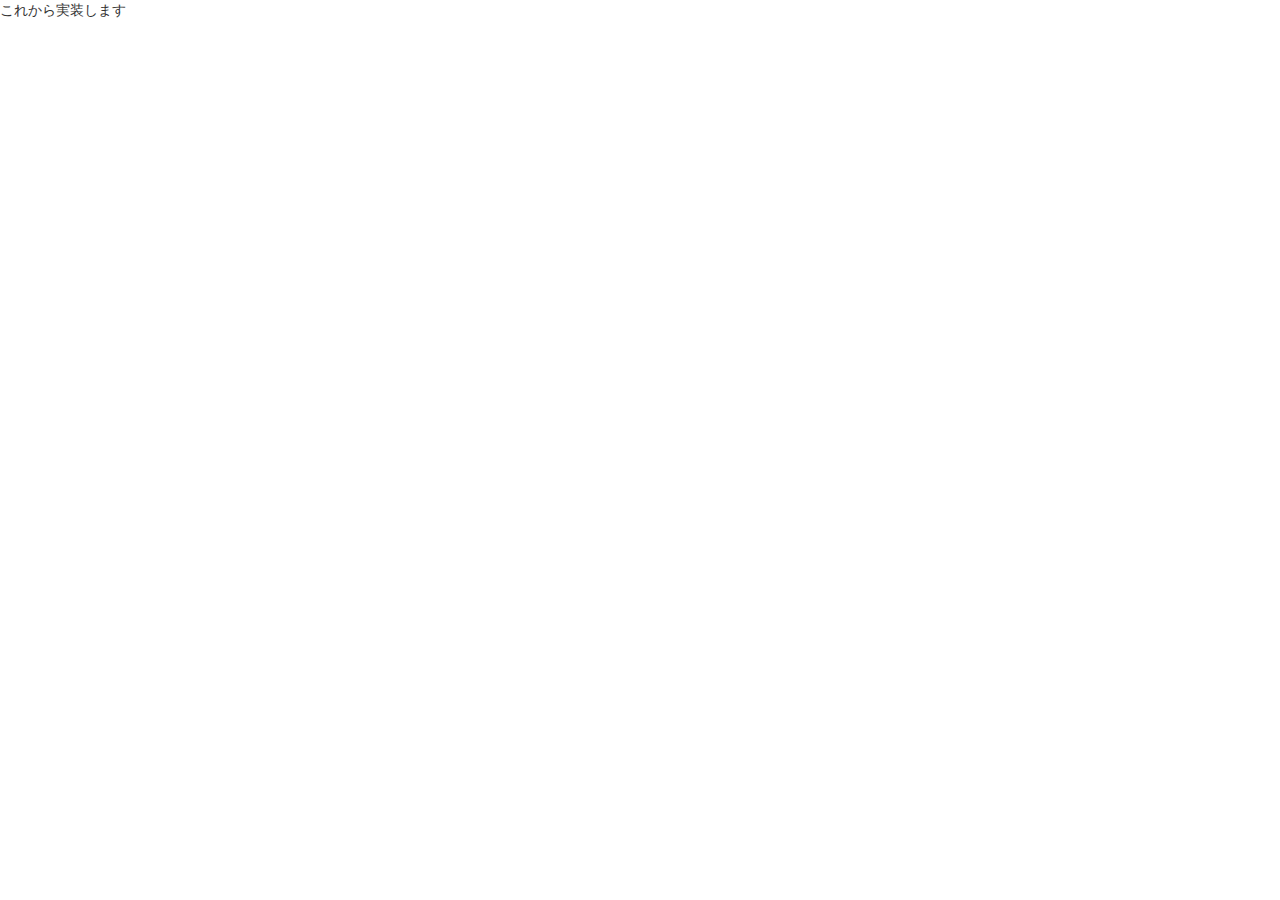
==== login.html @ d315f211 "インデックスページの作成" ====
<!DOCTYPE html>
<html lang="en">

<head>
	<meta charset="UTF-8">
	<meta name="viewport" content="width=device-width, initial-scale=1.0">
	<title>Powers ログイン</title>

	<script src="https://code.jquery.com/jquery-3.0.0.min.js"></script>
	<script src="./js/member_list_modal.js"></script>
	<script src="./js/bootstrap.min.js"></script>
	<link href="./css/style.css" rel="stylesheet">
	<link href="./css/bootstrap.min.css" rel="stylesheet">
	<link href="https://use.fontawesome.com/releases/v5.6.1/css/all.css" rel="stylesheet">
</head>

<body>
	これから実装します
</body>

</html>
---- css/style.css ----
.container {
    width: 1300px;
    margin: 0 auto;
}

.contant {
    margin-right: auto;
    margin-left: auto;
    display: -webkit-flex;
    display: flex;
}


.sidebar {
    width: 20%;
    border-right: 1px solid;
    border-color: #dcdddd;
}

.sidebar .logo{
    width: 40%;
    height: auto;
    margin-bottom: 10px;
}

.sidebar__item {
    margin-bottom: 20px;
    font-size: 18px;
    position: sticky;
    margin-bottom: 0;
    top: 10px;
    z-index: 0;
}

.sidebar__item .selected {
    color: turquoise;
}

.sidebar__item .menu-item {
    margin-bottom: 20px;
}

.sidebar__item .menu-item .menu-text{
    font-weight: bold;
}

.sidebar__item .menu-item i {
    width: 25px;
    text-align: center;
    margin-right: 15px;
}


.main {
    display: block;
    margin: 30px;
    width: 70%;
}

.block {
    position: relative;
}

.block .blockLeft {
    position: absolute;
    left: 0;
}

.block .blockRight {
    position: absolute;
    right: 0;
}

.search {
    margin-bottom: 80px;
}

.search span {
    font-size: 12px;
    color: darkgray;

}

.box {
    background-color: #F8F9f9;
    border-radius: 10px;
    margin-bottom: 20px;
    padding: 20px 20px 10px 20px;
}

.box .box-block {
    padding-top: 10px;
    padding-left: 10px;
}

.box .box-text {
    font-size: 13px;
    font-weight: bold;
}

.box a {
    text-decoration: none;
}

.box .box-trainees {
    display: flex;
    flex-direction: row;
    flex-wrap: wrap;
}

.box .box-trainees .box-trainee {
    width: 90px;
    margin: 5px;
}

.box .box-trainees .box-trainee img {
    border-radius: 50%;
    width: 80px;
    height: 80px;
}

.box .box-trainees .box-trainee .name {
    font-size: 12px;
}

.trainees {
    display: flex;
    flex-direction: row;
    flex-wrap: wrap;
}


.trainee {
    width: 160px;
    margin: 10px;
    text-align: center;
}

.trainee img {
    position: relative;
    border-radius: 50%;
    width: 150px;
    height: 150px;
    z-index: 0;
}

.badge {
    position: absolute;
    color: white;
    font-size: 12px;
    margin: 20px 10px 10px 20px;
    z-index: 1;
}

.badge:before {
    background-color: #f00;
    width: 30px;
    height: 30px;
    border-radius: 50%;
    line-height: 1;
    min-width: 1em;
    padding: 5px;
    transform: translate(-50%, -50%);
    content: attr(data-badge)"";
    display: flex;
    justify-content: center;
    align-items: center;
}

.trainee .profile .name {
    font-size: 14px;
    font-weight: bold;
    margin-left: 7px;
}

.trainee .profile .like {
    font-size: 12px;
    margin-right: 7px;
}

.trainee .profile .comment {
    text-align: left;
    font-size: 12px;
    color: darkgray;
}

.new-arrival {
    background-color: #F8F9f9;
    border-radius: 10px;
    margin-bottom: 20px;
    padding: 20px;
}

.new-arrival .new-arrival-block {
    padding-top: 10px;
    padding-left: 10px;

}

.new-arrival .new-arrival-text {
    font-size: 13px;
    font-weight: bold;
}

.new-arrival a {
    text-decoration: none;
}

.new-arrival .trainees {
    display: flex;
    flex-direction: row;
    flex-wrap: wrap;
}

.new-arrival .trainees .trainee {
    width: 90px;
    margin: 5px;
}

.new-arrival .trainees .trainee img {
    border-radius: 50%;
    width: 80px;
    height: 80px;
}

.new-arrival .trainees .trainee .name {
    font-size: 12px;
}


.blue {
    color: turquoise;
}

.red {
    color: tomato;
}

.yellow {
    color: sandybrown;
}

.green {
    color: forestgreen;
}
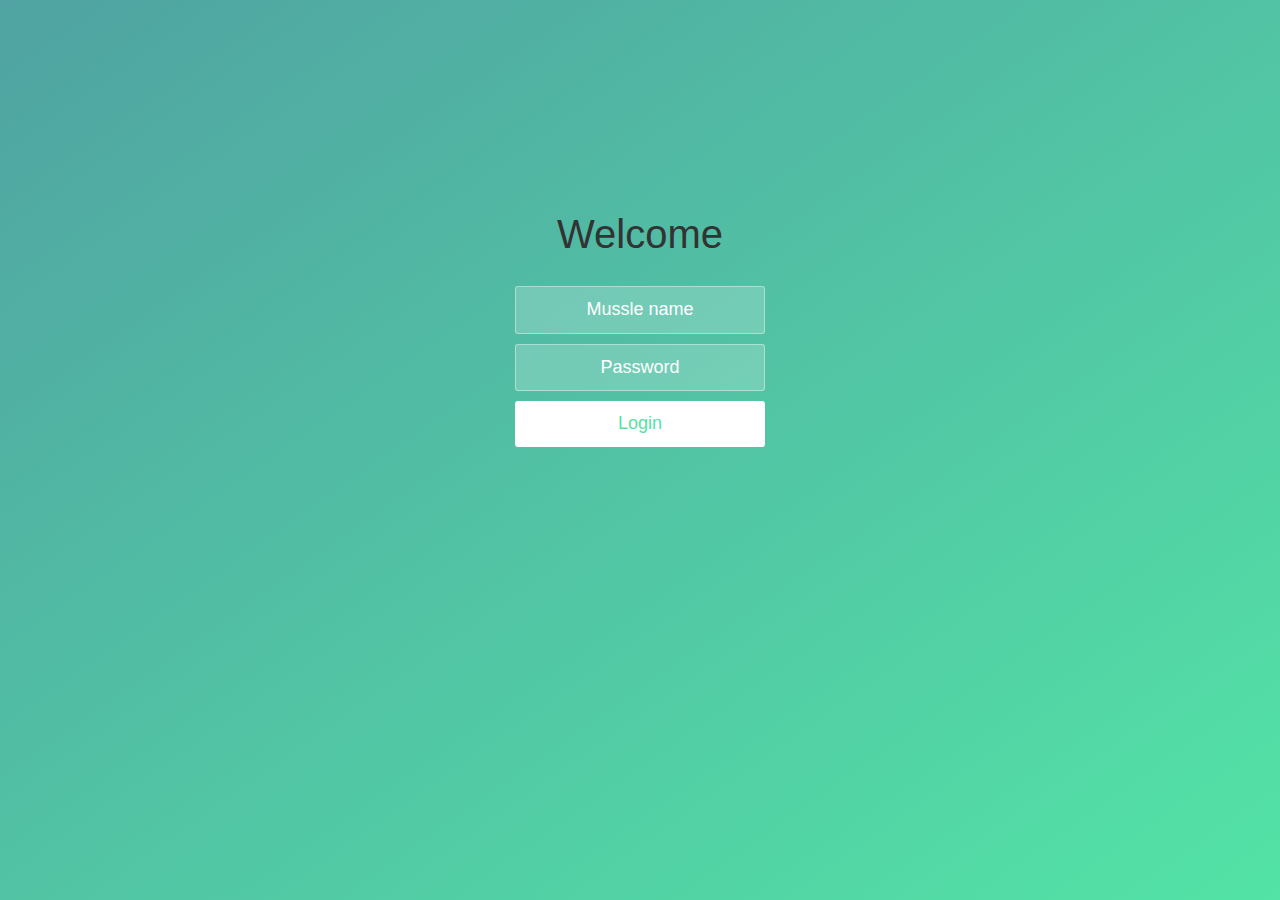
==== commit f0486a40: "ログイン実装" ====
--- a/login.html
+++ b/login.html
@@ -5,17 +5,76 @@
 	<meta charset="UTF-8">
 	<meta name="viewport" content="width=device-width, initial-scale=1.0">
 	<title>Powers ログイン</title>
-
 	<script src="https://code.jquery.com/jquery-3.0.0.min.js"></script>
 	<script src="./js/member_list_modal.js"></script>
 	<script src="./js/bootstrap.min.js"></script>
-	<link href="./css/style.css" rel="stylesheet">
+	<link href="./css/login.css" rel="stylesheet">
 	<link href="./css/bootstrap.min.css" rel="stylesheet">
 	<link href="https://use.fontawesome.com/releases/v5.6.1/css/all.css" rel="stylesheet">
 </head>
 
 <body>
-	これから実装します
+	<div class="wrapper">
+		<div class="container">
+			<h1>Welcome</h1>
+			<form class="form" name="loginForm" action="muscleList.html">
+				<input type="text" id="mussleName" placeholder="Mussle name">
+				<input type="password" id="password" placeholder="Password">
+				<button type="button" id="login-button">Login</button>
+			</form>
+		</div>
+
+		<ul class="bg-bubbles">
+			<li></li>
+			<li></li>
+			<li></li>
+			<li></li>
+			<li></li>
+			<li></li>
+			<li></li>
+			<li></li>
+			<li></li>
+			<li></li>
+		</ul>
+	</div>
 </body>
 
-</html>
+<script type="text/javascript">
+	$("#login-button").click(function (event) {
+
+		var mussleName = $('#mussleName').val();
+		var password = $('#password').val();
+
+		if (!(mussleName == 'test' && password == 'test')) {
+			alert('Mussle name または passwordが違います。');
+			return;
+		}
+
+		event.preventDefault();
+
+		$('form').fadeOut(500);
+		$('.wrapper').addClass('form-success');
+
+		wait();	
+		
+	});
+
+
+	function wait() {
+		var huga = 0;
+		var hoge = setInterval(function () {
+			console.log(huga);
+			huga++;
+			//終了条件
+			if (huga == 2) {
+				clearInterval(hoge);
+				document.loginForm.submit();
+			}
+		}, 1000);
+	}
+</script>
+
+
+</body>
+
+</html>--- a/css/login.css
+++ b/css/login.css
@@ -0,0 +1,202 @@
+* {
+  box-sizing: border-box;
+  margin: 0;
+  padding: 0;
+  font-weight: 300;
+}
+body {
+  font-family: 'Source Sans Pro', sans-serif;
+  color: white;
+  font-weight: 300;
+}
+body ::-webkit-input-placeholder {
+  font-family: 'Source Sans Pro', sans-serif;
+  color: white;
+  font-weight: 300;
+}
+body :-moz-placeholder {
+  font-family: 'Source Sans Pro', sans-serif;
+  color: white;
+  opacity: 1;
+  font-weight: 300;
+}
+body ::-moz-placeholder {
+  font-family: 'Source Sans Pro', sans-serif;
+  color: white;
+  opacity: 1;
+  font-weight: 300;
+}
+body :-ms-input-placeholder {
+  font-family: 'Source Sans Pro', sans-serif;
+  color: white;
+  font-weight: 300;
+}
+.wrapper {
+  background: #50a3a2;
+  background: -webkit-linear-gradient(top left,#50a3a2 0%,#53e3a6 100%);
+  background: -moz-linear-gradient(top left,#50a3a2 0%,#53e3a6 100%);
+  background: -o-linear-gradient(top left,#50a3a2 0%,#53e3a6 100%);
+  background: linear-gradient(to bottom right,#50a3a2 0%,#53e3a6 100%);
+  position: absolute;
+  width: 100%;
+  height: 100%;
+  overflow: hidden;
+}
+.wrapper.form-success .container h1 {
+  transform: translateY(85px);
+}
+.container {
+  max-width: 600px;
+  margin: 0 auto;
+  padding: 15vw 0;
+  height: 400px;
+  text-align: center;
+}
+.container h1 {
+  font-size: 40px;
+  transition-duration: 1s;
+  transition-timing-function: ease-in-put;
+  font-weight: 200;
+}
+form {
+  padding: 20px 0;
+  position: relative;
+  z-index: 2;
+}
+form input {
+  display: block;
+  appearance: none;
+  outline: 0;
+  border: 1px solid rgba(255,255,255,0.4);
+  background-color: rgba(255,255,255,0.2);
+  width: 250px;
+  border-radius: 3px;
+  padding: 10px 15px;
+  margin: 0 auto 10px auto;
+  display: block;
+  text-align: center;
+  font-size: 18px;
+  color: white;
+  transition-duration: 0.25s;
+  font-weight: 300;
+}
+form input:hover {
+  background-color: rgba(255,255,255,0.4);
+}
+form input:focus {
+  background-color: white;
+  width: 300px;
+  color: #53e3a6;
+}
+form button {
+  appearance: none;
+  outline: 0;
+  background-color: white;
+  border: 0;
+  padding: 10px 15px;
+  color: #53e3a6;
+  border-radius: 3px;
+  width: 250px;
+  cursor: pointer;
+  font-size: 18px;
+  transition-duration: 0.25s;
+}
+form button:hover {
+  background-color: #f5f7f9;
+}
+.bg-bubbles {
+  position: absolute;
+  top: 0;
+  left: 0;
+  width: 100%;
+  height: 100%;
+  z-index: 1;
+}
+.bg-bubbles li {
+  position: absolute;
+  list-style: none;
+  display: block;
+  width: 40px;
+  height: 40px;
+  background-color: rgba(255,255,255,0.15);
+  bottom: -160px;
+  -webkit-animation: square 25s infinite;
+  animation: square 25s infinite;
+  -webkit-transition-timing-function: linear;
+  transition-timing-function: linear;
+}
+.bg-bubbles li:nth-child(1) {
+  left: 10%;
+}
+.bg-bubbles li:nth-child(2) {
+  left: 20%;
+  width: 80px;
+  height: 80px;
+  animation-delay: 2s;
+  animation-duration: 17s;
+}
+.bg-bubbles li:nth-child(3) {
+  left: 25%;
+  animation-delay: 4s;
+}
+.bg-bubbles li:nth-child(4) {
+  left: 40%;
+  width: 60px;
+  height: 60px;
+  animation-duration: 22s;
+  background-color: rgba(255,255,255,0.25);
+}
+.bg-bubbles li:nth-child(5) {
+  left: 70%;
+}
+.bg-bubbles li:nth-child(6) {
+  left: 80%;
+  width: 120px;
+  height: 120px;
+  animation-delay: 3s;
+  background-color: rgba(255,255,255,0.2);
+}
+.bg-bubbles li:nth-child(7) {
+  left: 32%;
+  width: 160px;
+  height: 160px;
+  animation-delay: 7s;
+}
+.bg-bubbles li:nth-child(8) {
+  left: 55%;
+  width: 20px;
+  height: 20px;
+  animation-delay: 15s;
+  animation-duration: 40s;
+}
+.bg-bubbles li:nth-child(9) {
+  left: 25%;
+  width: 10px;
+  height: 10px;
+  animation-delay: 2s;
+  animation-duration: 40s;
+  background-color: rgba(255,255,255,0.3);
+}
+.bg-bubbles li:nth-child(10) {
+  left: 90%;
+  width: 160px;
+  height: 160px;
+  animation-delay: 11s;
+}
+@-webkit-keyframes square {
+  0% {
+    transform: translateY(0);
+  }
+  100% {
+    transform: translateY(-700px) rotate(600deg);
+  }
+}
+@keyframes square {
+  0% {
+    transform: translateY(0);
+  }
+  100% {
+    transform: translateY(-700px) rotate(600deg);
+  }
+}
+ 
